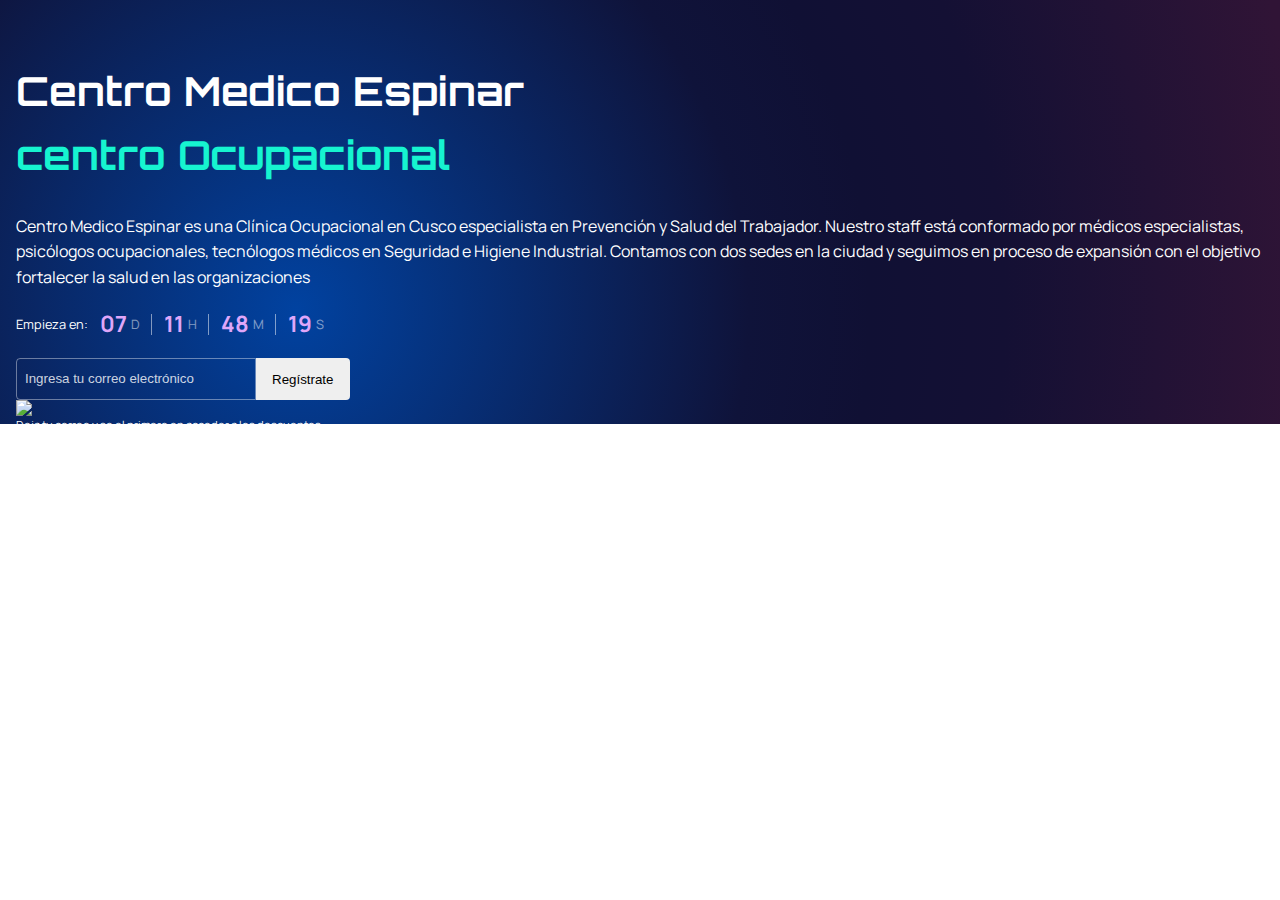
==== index.html @ c8447464 "first commit" ====
<head>
    <meta charset="UTF-8">
    <meta name="viewport" content="width=device-width, initial-scale=1.0">
    <link rel="stylesheet" href="./style.css">
    <link rel="stylesheet" href="./banner.css">
    <link rel="stylesheet" href="./graphic.css">
    <title>Jerson Cárdenas</title>
</head>

<body>
    <section class="main-banner">
        <!-- grid-container -->
        <div class="grid-container">
            <!-- banner-container -->
            <div>
                <!-- Titulo -->
                <div>
                    <h1 class="title s-center">
                        <span class="line-1">Centro Medico Espinar</span>
                        <br>
                        <span class="line-2">centro Ocupacional</span>
                    </h1>
                </div>
            </div>
            <!-- Descripcion -->
            <p class="description s-center">
                Centro Medico Espinar es una Clínica Ocupacional en Cusco especialista en Prevención y Salud del
                Trabajador. Nuestro staff está conformado por médicos especialistas, psicólogos ocupacionales,
                tecnólogos médicos en Seguridad e Higiene Industrial. Contamos con dos sedes en la ciudad y seguimos en
                proceso de expansión con el objetivo fortalecer la salud en las organizaciones
            </p>
            <!-- countdown Contador -->
            <div class="countdown flex">
                <span>Empieza en:</span>
                <div class="flex">
                    <div class="countdown-item flex">
                        <span class="countdown-number">07</span>
                        <span class="countdown-letter">D</span>
                    </div>
                    <div class="countdown-item flex">
                        <span class="countdown-number">11</span>
                        <span class="countdown-letter">H</span>
                    </div>
                    <div class="countdown-item flex">
                        <span class="countdown-number">48</span>
                        <span class="countdown-letter">M</span>
                    </div>
                    <div class="countdown-item flex">
                        <span class="countdown-number">19</span>
                        <span class="countdown-letter">S</span>
                    </div>
                </div>
            </div>
            <!-- Seccion de Formulario -->
            <div class="form-container s-center">
                <!-- Formulario de Inscripcion -->
                <form class="form">
                    <input type="email" name="email " class="input" required
                        placeholder="Ingresa tu correo electrónico">
                    <button type="submit" class="button">Regístrate</button>
                </form>
                <!-- mensaje -->
                <p class="form-hint s-center">Deja tu correo y se el primero en acceder a los descuentos</p>
            </div>
        </div>
        <!-- Grafico -->
        <div class="graphic">
            <img src="https://ed.team/_next/image?url=https%3A%2F%2Fedteam-media.s3.amazonaws.com%2Fweb%2Fmodules%2Fhome%2Fwoman-developer.webp&w=750&q=75" class="graphic-man">
            <img src="" class="graphic-go">
            <div class="graphic-circles">
                
            </div>

        </div>
    </section>
</body>

</html>
---- style.css ----
@import url('https://fonts.googleapis.com/css2?family=Manrope:wght@400;700&family=Orbitron:wght@600&display=swap');

html, body{
    height: 100%;
    width: 100%;
    margin: 0;
    padding: 0;
}

body{
    font-family: Manrope, sans-serif;
    line-height: 1.6;
}

.s-center{
    text-align: center;
}

.flex{
    display: flex;
}

@media screen and (min-width: 1024px){
    .s-center{
        text-align: left;
    }
}
---- banner.css ----
.main-banner {
    background: radial-gradient(79.43% 251.58% at 23.18% 73.07%, #0142a0 0, #0f133a 44.41%, #101034 56.43%, #141034 69.58%, #301436 100%);
    color: #fff;
    padding: 2rem 1rem 0;
}

/* Titulo y descripcion */
.title {
    font-family: Orbitron, sans-serif;
    font-size: 1.5rem;
}


.line-2 {
    color: #16f4d0;
}

.description {
    display: flex;
    justify-content: center;
    font-size: 0.8rem;
}

@media screen and (min-width: 1024px){
    .title {
        font-size: 2.5rem;
    }
    .description {
        justify-content: flex-start;
        font-size: 1rem;
    }
}

/* Fin: Titulo y descrpcion */

/* Inicio Countdown */
.countdown {
    font-size: 0.8rem;
    margin-bottom: 1rem;
    justify-content: center;
    align-items: center;
}

.countdown-item {
    padding: 0 .75rem;
    position: relative;
    align-items: center;
    
}

.countdown-item:not(:last-of-type):before {
    position: absolute;
    right: 0;
    content: '';
    display: block;
    width: 1px;
    height: 60%;
    background: #fff;
    opacity: .5;
}

.countdown-number {
    font-size: 1.75em;
    font-weight: bold;
    margin-right: .25rem;
    color: #dfa6f9;
}

.countdown-text {
    font-weight: bold;
    font-size: 0.8em;
    opacity: 0.6;
    margin: 0 0.5rem 0 0.3rem;
}

.countdown-letter {
    opacity: .5;
}

@media screen and (min-width: 1024px){
    .countdown{
        justify-content: flex-start;
    }
}

/* Fin: Countdown */

/* Formulario */
.form-container {
    height: 2.5rem;
}

.form {
    display: inline-flex;
}

.input {
    line-height: 2.5rem;
    width: 15rem;
    background: none;
    border: 1px solid rgba(255, 255, 255, .4);
    padding: 0 .5rem;
    border-radius: .25rem 0 0 .25rem;
}

input::placeholder {
    color: rgba(255, 255, 255, .8);
}

.button{
    padding: 0 1rem;
    border-radius: 0 .25rem .25rem 0;
    border: none;
}
.form-hint{
    font-size: .7rem;
    margin: 0 0 1rem 0;
}
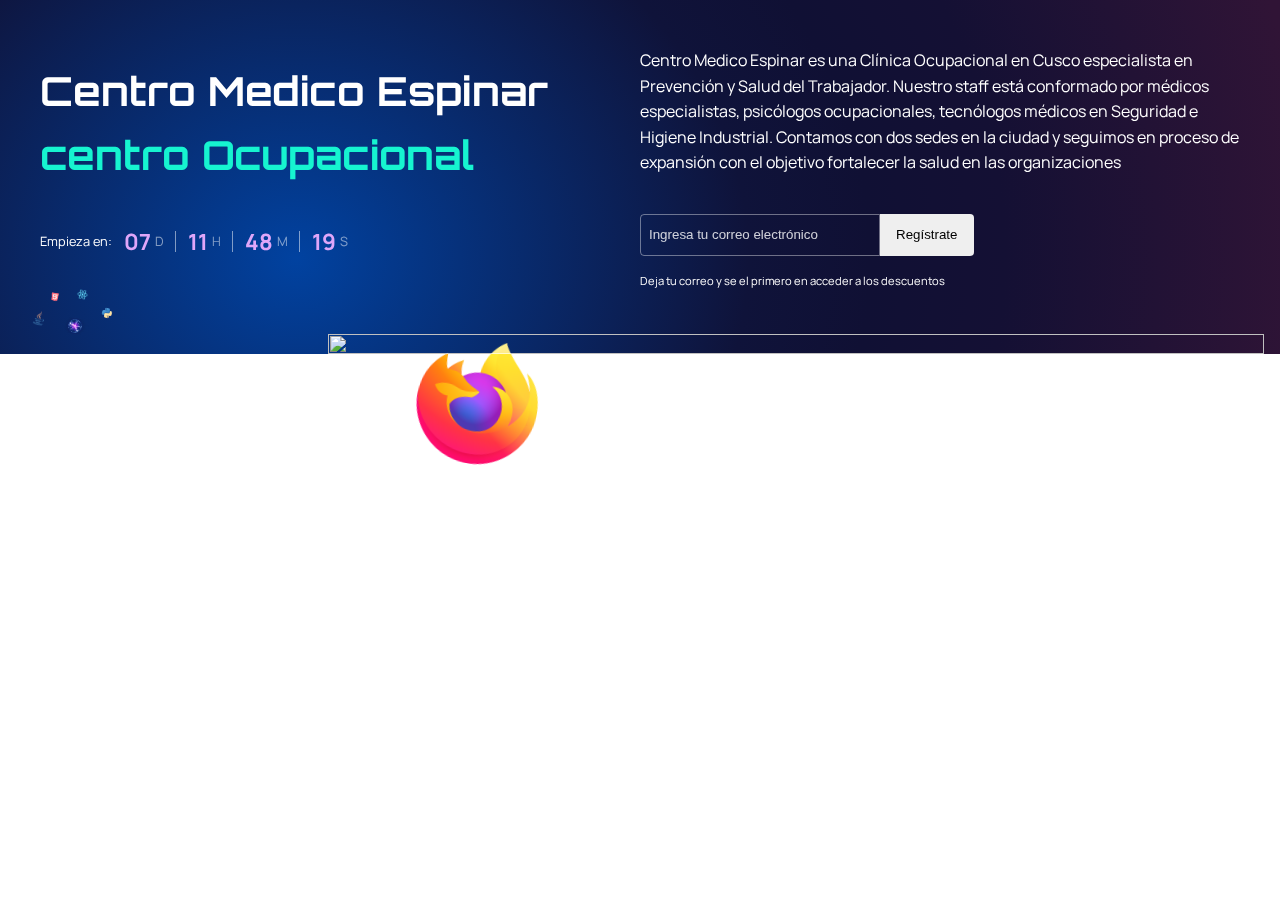
==== commit 9719ed10: "Fin del blog" ====
--- a/index.html
+++ b/index.html
@@ -66,11 +66,14 @@
         <!-- Grafico -->
         <div class="graphic">
             <img src="https://ed.team/_next/image?url=https%3A%2F%2Fedteam-media.s3.amazonaws.com%2Fweb%2Fmodules%2Fhome%2Fwoman-developer.webp&w=750&q=75" class="graphic-man">
-            <img src="" class="graphic-go">
-            <div class="graphic-circles">
-                
+            <img src="./img/firefox.png" class="firefox absolute">
+            <div class="graphic-circles absolute">
+                <img src="./img/react.png" class="react-logo absolute">
+                <img src="./img/html.png" class="html-logo absolute">
+                <img src="./img/python.png" class="python-logo absolute">
+                <img src="./img/java.png" class="java-logo absolute">
+                <img src="./img/energia.png" class="energia-logo absolute">
             </div>
-
         </div>
     </section>
 </body>
--- a/banner.css
+++ b/banner.css
@@ -2,6 +2,15 @@
     background: radial-gradient(79.43% 251.58% at 23.18% 73.07%, #0142a0 0, #0f133a 44.41%, #101034 56.43%, #141034 69.58%, #301436 100%);
     color: #fff;
     padding: 2rem 1rem 0;
+}
+
+@media screen and (min-width: 1024px){
+    .grid-container{
+        display: grid;
+        grid-template-columns: repeat(2, 1fr);
+        max-width: 1200px;
+        margin: auto;
+    }
 }
 
 /* Titulo y descripcion */
@@ -88,6 +97,7 @@
 /* Formulario */
 .form-container {
     height: 2.5rem;
+    margin-bottom: 2rem;
 }
 
 .form {
--- a/graphic.css
+++ b/graphic.css
@@ -0,0 +1,85 @@
+.graphic{
+    position: relative;
+    display: grid;
+    padding-top: 3rem;
+    grid-template-columns: 1fr 75%;
+}
+
+.graphic-man{
+    width: 100%;
+    grid-column-start: 2;
+}
+
+.absolute{
+    position: absolute;
+}
+
+.firefox{
+    position: absolute;
+    width: 10%;
+    mix-blend-mode: screen;
+    top: 78%;
+    right: 58%;
+    transform: rotate(10deg);
+    
+}
+
+.graphic-circles{
+    height: 100%;
+    aspect-ratio: 1 / 1;
+}
+
+.graphic-circles-circles img{
+    width: 100%;
+    height: 100%;
+    mix-blend-mode: screen;
+}
+
+.python-logo{
+    position: absolute;
+    width: 14%;
+    mix-blend-mode: screen;
+    top: 33%;
+    right: -40%;
+    transform: rotate(10deg);
+}
+.html-logo{
+    position: absolute;
+    width: 15%;
+    mix-blend-mode: screen;
+    top: 8%;
+    right: 35%;
+    transform: rotate(10deg);
+}
+.react-logo{
+    position: absolute;
+    width: 25%;
+    mix-blend-mode: screen;
+    top: 5%;
+    right: -10%;
+    transform: rotate(10deg);
+}
+.java-logo{
+    position: absolute;
+    width: 20%;
+    mix-blend-mode: screen;
+    top: 37%;
+    right: 56%;
+    transform: rotate(10deg);
+}
+.energia-logo{
+    position: absolute;
+    width: 41%;
+    /* mix-blend-mode: screen; */
+    top: 48%;
+    right: -7%;
+    transform: rotate(10deg);
+    animation: turn1 10s linear infinite;
+}
+
+
+@keyframes turn1{
+    to{
+        transform: rotate(1turn);
+    }
+}